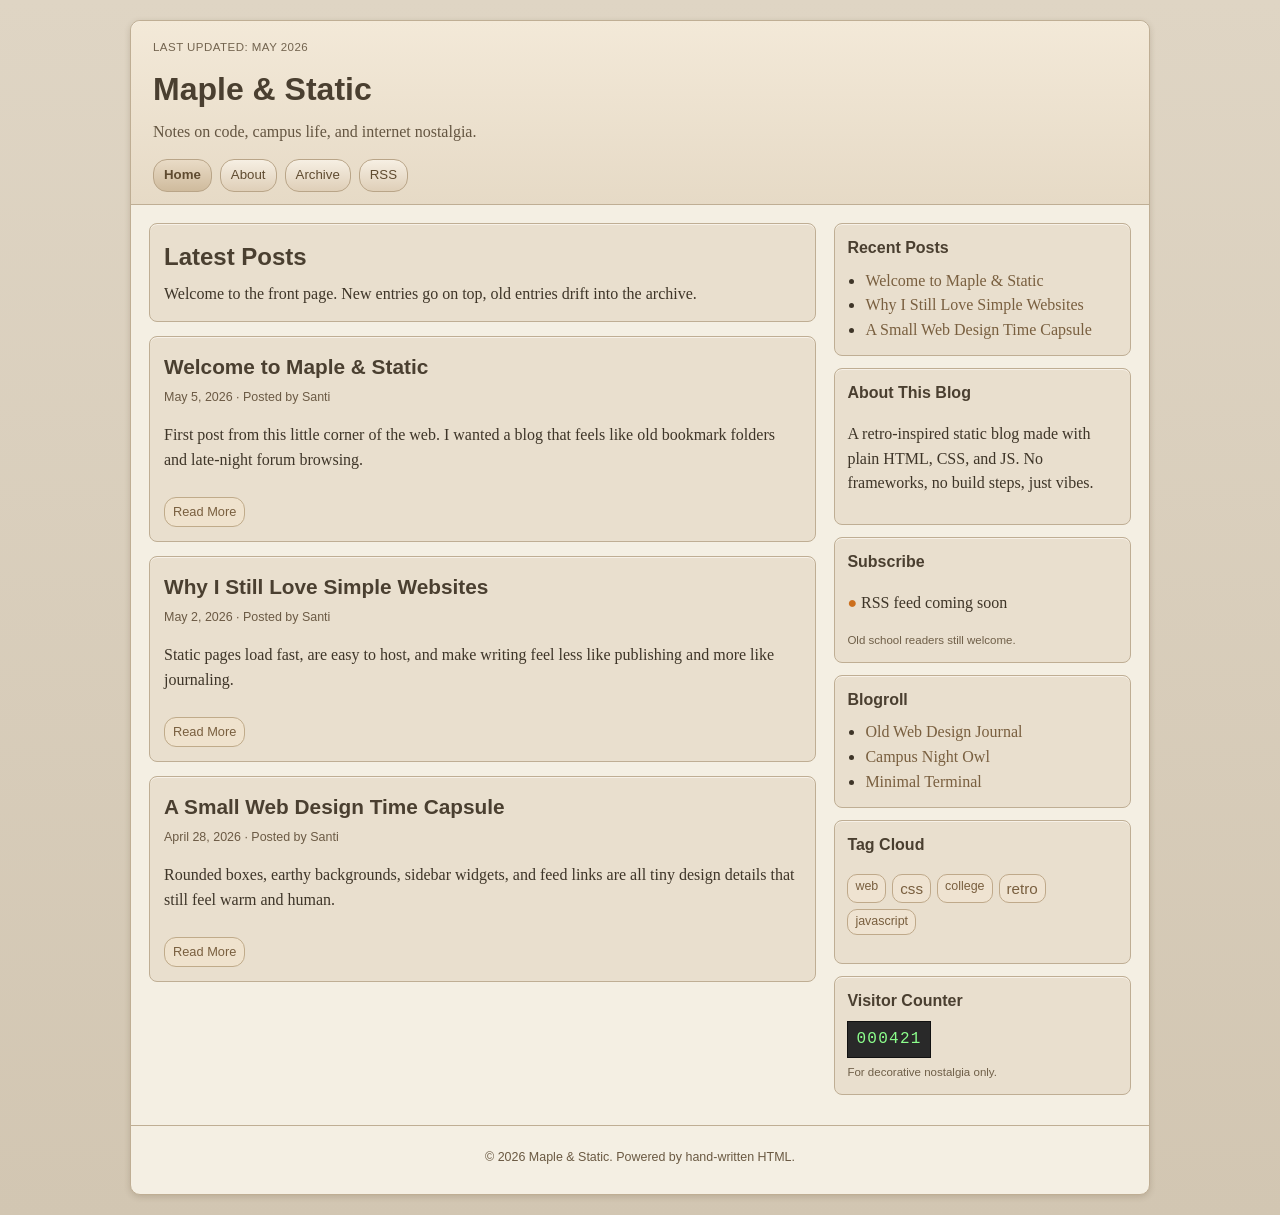
==== index.html @ cbd00a03 "Initial commit for retro-inspired static blog." ====
<!DOCTYPE html>
<html lang="en">
  <head>
    <meta charset="UTF-8" />
    <meta name="viewport" content="width=device-width, initial-scale=1.0" />
    <title>Maple & Static | Blog</title>
    <link rel="stylesheet" href="styles.css" />
  </head>
  <body>
    <div class="page-shell">
      <header class="site-header">
        <p class="small-meta">Last updated: May 2026</p>
        <h1>Maple &amp; Static</h1>
        <p class="tagline">Notes on code, campus life, and internet nostalgia.</p>
        <nav class="top-nav" aria-label="Main">
          <a href="index.html" aria-current="page">Home</a>
          <a href="about.html">About</a>
          <a href="archive.html">Archive</a>
          <a href="#subscribe">RSS</a>
        </nav>
      </header>

      <main class="layout">
        <section class="content">
          <div class="module">
            <h2 class="module-title">Latest Posts</h2>
            <p class="module-intro">
              Welcome to the front page. New entries go on top, old entries drift into the archive.
            </p>
          </div>
          <div id="posts" class="posts-list"></div>
        </section>

        <aside class="sidebar" aria-label="Sidebar widgets">
          <section class="widget">
            <h3>Recent Posts</h3>
            <ul class="recent-posts-widget" data-limit="5"></ul>
          </section>

          <section class="widget">
            <h3>About This Blog</h3>
            <p>
              A retro-inspired static blog made with plain HTML, CSS, and JS.
              No frameworks, no build steps, just vibes.
            </p>
          </section>

          <section class="widget" id="subscribe">
            <h3>Subscribe</h3>
            <p><span class="rss-dot">●</span> RSS feed coming soon</p>
            <p class="tiny-text">Old school readers still welcome.</p>
          </section>

          <section class="widget">
            <h3>Blogroll</h3>
            <ul>
              <li><a href="#">Old Web Design Journal</a></li>
              <li><a href="#">Campus Night Owl</a></li>
              <li><a href="#">Minimal Terminal</a></li>
            </ul>
          </section>

          <section class="widget">
            <h3>Tag Cloud</h3>
            <p class="tags">
              <a href="#">web</a>
              <a href="#" class="big">css</a>
              <a href="#">college</a>
              <a href="#" class="big">retro</a>
              <a href="#">javascript</a>
            </p>
          </section>

          <section class="widget counter">
            <h3>Visitor Counter</h3>
            <p class="counter-digits">000420</p>
            <p class="tiny-text">For decorative nostalgia only.</p>
          </section>
        </aside>
      </main>

      <footer class="site-footer">
        <p>&copy; 2026 Maple &amp; Static. Powered by hand-written HTML.</p>
      </footer>
    </div>

    <script src="script.js"></script>
  </body>
</html>
---- styles.css ----
:root {
  --bg: #d8cfbf;
  --panel: #f4efe3;
  --panel-strong: #e9dfce;
  --border: #bfae94;
  --text: #3e3528;
  --heading: #4a3f30;
  --link: #795f3f;
  --link-hover: #5e472d;
}

* {
  box-sizing: border-box;
}

body {
  margin: 0;
  background: linear-gradient(#dfd5c4, #d2c6b2);
  color: var(--text);
  font-family: Georgia, "Times New Roman", serif;
  line-height: 1.55;
}

a {
  color: var(--link);
  text-decoration: none;
}

a:hover {
  color: var(--link-hover);
  text-decoration: underline;
}

.page-shell {
  width: min(1020px, 94%);
  margin: 20px auto;
  background: var(--panel);
  border: 1px solid var(--border);
  border-radius: 10px;
  box-shadow: 0 1px 0 #f9f5ed inset, 0 2px 6px rgba(72, 50, 24, 0.18);
}

.site-header {
  padding: 18px 22px 12px;
  border-bottom: 1px solid var(--border);
  background: linear-gradient(#f3e9d8, #e6dac6);
  border-radius: 10px 10px 0 0;
}

.small-meta {
  margin: 0;
  font-family: Verdana, Arial, sans-serif;
  font-size: 0.72rem;
  letter-spacing: 0.04em;
  text-transform: uppercase;
  color: #73644f;
}

h1,
h2,
h3 {
  color: var(--heading);
  font-family: "Trebuchet MS", Verdana, Arial, sans-serif;
}

.site-header h1 {
  margin: 8px 0 6px;
}

.tagline {
  margin: 0 0 14px;
  color: #645541;
}

.top-nav {
  display: flex;
  flex-wrap: wrap;
  gap: 8px;
}

.top-nav a {
  display: inline-block;
  padding: 5px 10px;
  border: 1px solid #b9a588;
  border-radius: 14px;
  background: linear-gradient(#f6efe3, #dfcfb8);
  font-family: Verdana, Arial, sans-serif;
  font-size: 0.83rem;
  color: #5f4b30;
}

.top-nav a[aria-current="page"] {
  background: linear-gradient(#e9dbc6, #cfbb9d);
  font-weight: 700;
}

.layout {
  display: grid;
  grid-template-columns: 2.25fr 1fr;
  gap: 18px;
  padding: 18px;
}

.module,
.post-card,
.widget {
  border: 1px solid var(--border);
  border-radius: 8px;
  background: var(--panel-strong);
  box-shadow: 0 1px 0 #f7f1e8 inset;
}

.module {
  padding: 14px;
  margin-bottom: 14px;
}

.module-title {
  margin: 0 0 7px;
}

.module-intro {
  margin: 0;
}

.posts-list {
  display: grid;
  gap: 14px;
}

.post-card {
  padding: 14px;
}

.post-card h2 {
  margin: 0;
  font-size: 1.3rem;
}

.post-body p {
  margin: 0 0 12px;
}

.post-meta {
  margin-top: 5px;
  font-family: Verdana, Arial, sans-serif;
  font-size: 0.78rem;
  color: #6b5a44;
}

.read-more {
  display: inline-block;
  margin-top: 8px;
  padding: 4px 8px;
  border-radius: 12px;
  background: #efe2cd;
  border: 1px solid #c0ab8a;
  font-family: Verdana, Arial, sans-serif;
  font-size: 0.8rem;
}

.widget {
  padding: 12px;
  margin-bottom: 12px;
}

.widget h3 {
  margin: 0 0 8px;
  font-size: 1rem;
}

.widget ul {
  margin: 0;
  padding-left: 18px;
}

.tiny-text {
  margin: 6px 0 0;
  font-family: Verdana, Arial, sans-serif;
  font-size: 0.72rem;
  color: #6f5f48;
}

.rss-dot {
  color: #cc6f1d;
}

.tags {
  display: flex;
  flex-wrap: wrap;
  gap: 6px;
}

.tags a {
  background: #efe3d1;
  border: 1px solid #bfa98a;
  border-radius: 10px;
  padding: 2px 7px;
  font-family: Verdana, Arial, sans-serif;
  font-size: 0.78rem;
}

.tags a.big {
  font-size: 0.95rem;
}

.counter-digits {
  margin: 0;
  display: inline-block;
  padding: 5px 8px;
  background: #292929;
  color: #8cff8c;
  font-family: "Courier New", Courier, monospace;
  border: 1px solid #111;
  letter-spacing: 0.08em;
}

.mono-inline {
  font-family: "Courier New", Courier, monospace;
  font-size: 0.88rem;
}

.notes-list {
  margin: 0;
  padding-left: 18px;
}

.site-footer {
  padding: 10px 18px 14px;
  border-top: 1px solid var(--border);
  text-align: center;
  font-family: Verdana, Arial, sans-serif;
  font-size: 0.78rem;
  color: #6a5942;
}

@media (max-width: 860px) {
  .layout {
    grid-template-columns: 1fr;
  }
}
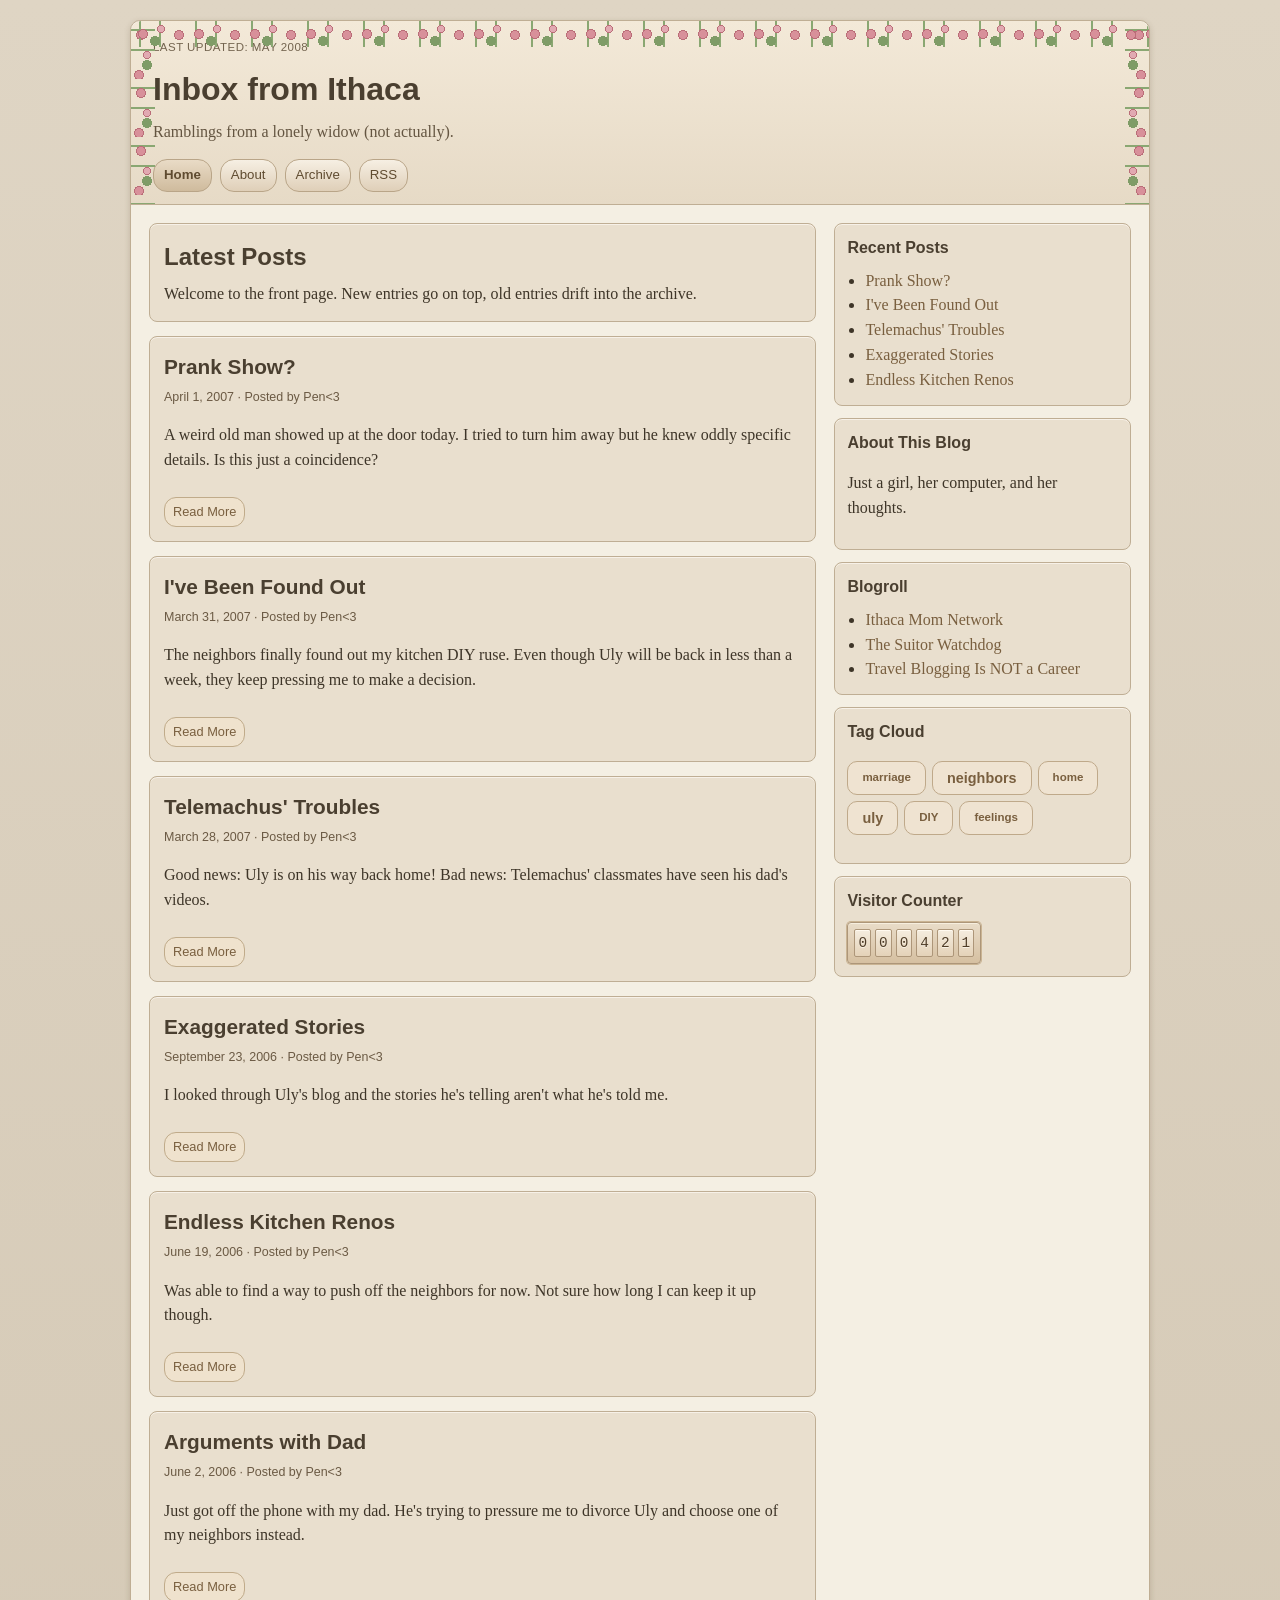
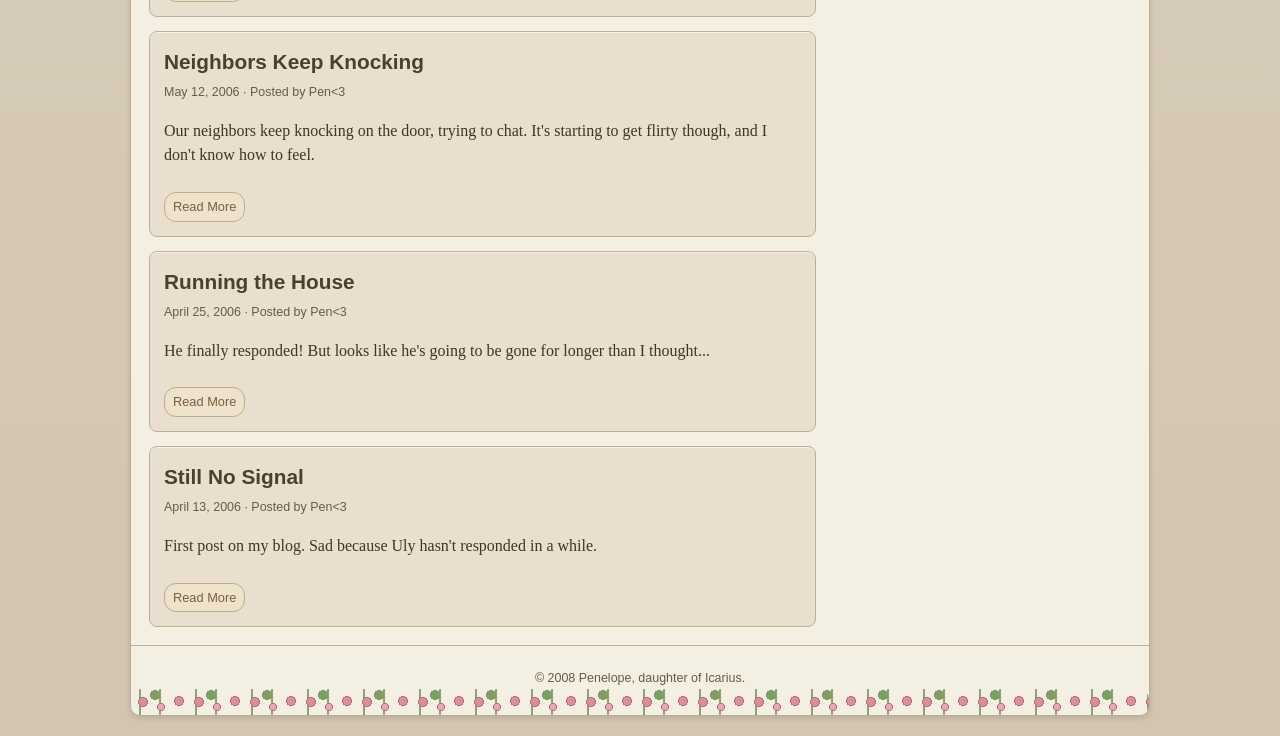
==== commit ce68d175: "submission" ====
--- a/index.html
+++ b/index.html
@@ -3,15 +3,15 @@
   <head>
     <meta charset="UTF-8" />
     <meta name="viewport" content="width=device-width, initial-scale=1.0" />
-    <title>Maple & Static | Blog</title>
+    <title>Inbox from Ithaca | Blog</title>
     <link rel="stylesheet" href="styles.css" />
   </head>
   <body>
     <div class="page-shell">
       <header class="site-header">
-        <p class="small-meta">Last updated: May 2026</p>
-        <h1>Maple &amp; Static</h1>
-        <p class="tagline">Notes on code, campus life, and internet nostalgia.</p>
+        <p class="small-meta">Last updated: May 2008</p>
+        <h1>Inbox from Ithaca</h1>
+        <p class="tagline">Ramblings from a lonely widow (not actually).</p>
         <nav class="top-nav" aria-label="Main">
           <a href="index.html" aria-current="page">Home</a>
           <a href="about.html">About</a>
@@ -40,47 +40,40 @@
           <section class="widget">
             <h3>About This Blog</h3>
             <p>
-              A retro-inspired static blog made with plain HTML, CSS, and JS.
-              No frameworks, no build steps, just vibes.
+              Just a girl, her computer, and her thoughts.
             </p>
-          </section>
-
-          <section class="widget" id="subscribe">
-            <h3>Subscribe</h3>
-            <p><span class="rss-dot">●</span> RSS feed coming soon</p>
-            <p class="tiny-text">Old school readers still welcome.</p>
           </section>
 
           <section class="widget">
             <h3>Blogroll</h3>
             <ul>
-              <li><a href="#">Old Web Design Journal</a></li>
-              <li><a href="#">Campus Night Owl</a></li>
-              <li><a href="#">Minimal Terminal</a></li>
+              <li><a href="#">Ithaca Mom Network</a></li>
+              <li><a href="#">The Suitor Watchdog</a></li>
+              <li><a href="#">Travel Blogging Is NOT a Career</a></li>
             </ul>
           </section>
 
           <section class="widget">
             <h3>Tag Cloud</h3>
             <p class="tags">
-              <a href="#">web</a>
-              <a href="#" class="big">css</a>
-              <a href="#">college</a>
-              <a href="#" class="big">retro</a>
-              <a href="#">javascript</a>
+              <a href="#">marriage</a>
+              <a href="#" class="big">neighbors</a>
+              <a href="#">home</a>
+              <a href="#" class="big">uly</a>
+              <a href="#">DIY</a>
+              <a href="#">feelings</a>
             </p>
           </section>
 
           <section class="widget counter">
             <h3>Visitor Counter</h3>
-            <p class="counter-digits">000420</p>
-            <p class="tiny-text">For decorative nostalgia only.</p>
+            <p class="counter-digits">000000</p>
           </section>
         </aside>
       </main>
 
       <footer class="site-footer">
-        <p>&copy; 2026 Maple &amp; Static. Powered by hand-written HTML.</p>
+        <p>&copy; 2008 Penelope, daughter of Icarius.</p>
       </footer>
     </div>
 
--- a/styles.css
+++ b/styles.css
@@ -32,15 +32,76 @@
 }
 
 .page-shell {
+  position: relative;
   width: min(1020px, 94%);
   margin: 20px auto;
   background: var(--panel);
   border: 1px solid var(--border);
   border-radius: 10px;
   box-shadow: 0 1px 0 #f9f5ed inset, 0 2px 6px rgba(72, 50, 24, 0.18);
+  overflow: hidden;
+}
+
+.page-shell::before,
+.page-shell::after {
+  content: "";
+  position: absolute;
+  left: 0;
+  width: 100%;
+  height: 26px;
+  pointer-events: none;
+  z-index: 5;
+  background-image:
+    radial-gradient(circle at 12px 13px, #d8909a 0 4px, #ba6d78 4px 5px, transparent 5px),
+    radial-gradient(circle at 30px 8px, #e1a9b1 0 3px, #ba6d78 3px 4px, transparent 4px),
+    radial-gradient(circle at 48px 14px, #d8909a 0 4px, #ba6d78 4px 5px, transparent 5px),
+    radial-gradient(circle at 24px 20px, #7f9c67 0 5px, transparent 5px),
+    linear-gradient(90deg, transparent 0 8px, #8aa772 8px 10px, transparent 10px 28px, #8aa772 28px 30px, transparent 30px 100%);
+  background-size: 56px 26px;
+  background-repeat: repeat-x;
+}
+
+.page-shell::before {
+  top: 0;
+  border-radius: 10px 10px 0 0;
+}
+
+.page-shell::after {
+  bottom: 0;
+  transform: scaleY(-1);
+  border-radius: 0 0 10px 10px;
+}
+
+.site-header::before,
+.site-header::after {
+  content: "";
+  position: absolute;
+  top: 0;
+  bottom: 0;
+  width: 24px;
+  pointer-events: none;
+  z-index: 4;
+  background-image:
+    radial-gradient(circle at 10px 14px, #d8909a 0 4px, #ba6d78 4px 5px, transparent 5px),
+    radial-gradient(circle at 16px 34px, #e1a9b1 0 3px, #ba6d78 3px 4px, transparent 4px),
+    radial-gradient(circle at 8px 54px, #d8909a 0 4px, #ba6d78 4px 5px, transparent 5px),
+    radial-gradient(circle at 16px 44px, #7f9c67 0 5px, transparent 5px),
+    linear-gradient(180deg, transparent 0 8px, #8aa772 8px 10px, transparent 10px 28px, #8aa772 28px 30px, transparent 30px 100%);
+  background-size: 24px 58px;
+  background-repeat: repeat-y;
+}
+
+.site-header::before {
+  left: 0;
+}
+
+.site-header::after {
+  right: 0;
+  transform: scaleX(-1);
 }
 
 .site-header {
+  position: relative;
   padding: 18px 22px 12px;
   border-bottom: 1px solid var(--border);
   background: linear-gradient(#f3e9d8, #e6dac6);
@@ -192,27 +253,47 @@
 }
 
 .tags a {
+  display: inline-flex;
+  align-items: center;
+  justify-content: center;
   background: #efe3d1;
   border: 1px solid #bfa98a;
   border-radius: 10px;
-  padding: 2px 7px;
-  font-family: Verdana, Arial, sans-serif;
-  font-size: 0.78rem;
+  min-height: 34px;
+  padding: 4px 14px;
+  line-height: 1;
+  font-family: Verdana, Arial, sans-serif;
+  font-size: 0.72rem;
+  font-weight: 600;
 }
 
 .tags a.big {
-  font-size: 0.95rem;
+  font-size: 0.9rem;
 }
 
 .counter-digits {
   margin: 0;
-  display: inline-block;
-  padding: 5px 8px;
-  background: #292929;
-  color: #8cff8c;
+  display: inline-flex;
+  gap: 4px;
+  padding: 6px;
+  background: linear-gradient(#e9dcc8, #d6c0a1);
+  color: #4f3d28;
   font-family: "Courier New", Courier, monospace;
-  border: 1px solid #111;
-  letter-spacing: 0.08em;
+  font-size: 0.9rem;
+  border: 1px solid #ad9679;
+  border-radius: 4px;
+  box-shadow: 0 1px 0 #f7efdf inset, 0 0 0 1px #cab493;
+  text-shadow: 0 1px 0 #f8f1e4;
+}
+
+.counter-digit-box {
+  min-width: 14px;
+  text-align: center;
+  padding: 2px 3px;
+  border: 1px solid #ad9679;
+  border-radius: 2px;
+  background: linear-gradient(#f5eddf, #e4d2b8);
+  box-shadow: 0 1px 0 #fff9ef inset;
 }
 
 .mono-inline {
@@ -234,6 +315,46 @@
   color: #6a5942;
 }
 
+.comments-section {
+  margin-top: 18px;
+  padding-top: 14px;
+  border-top: 1px dashed var(--border);
+}
+
+.comments-title {
+  margin: 0 0 12px;
+  font-size: 1rem;
+}
+
+.comment {
+  padding: 10px 12px;
+  margin-bottom: 10px;
+  border: 1px solid var(--border);
+  border-radius: 6px;
+  background: var(--panel);
+}
+
+.comment:last-child {
+  margin-bottom: 0;
+}
+
+.comment-meta {
+  margin: 0 0 5px;
+  font-family: Verdana, Arial, sans-serif;
+  font-size: 0.75rem;
+  color: #6b5a44;
+}
+
+.comment-author {
+  font-weight: 700;
+  color: var(--link);
+}
+
+.comment-text {
+  margin: 0;
+  font-size: 0.9rem;
+}
+
 @media (max-width: 860px) {
   .layout {
     grid-template-columns: 1fr;
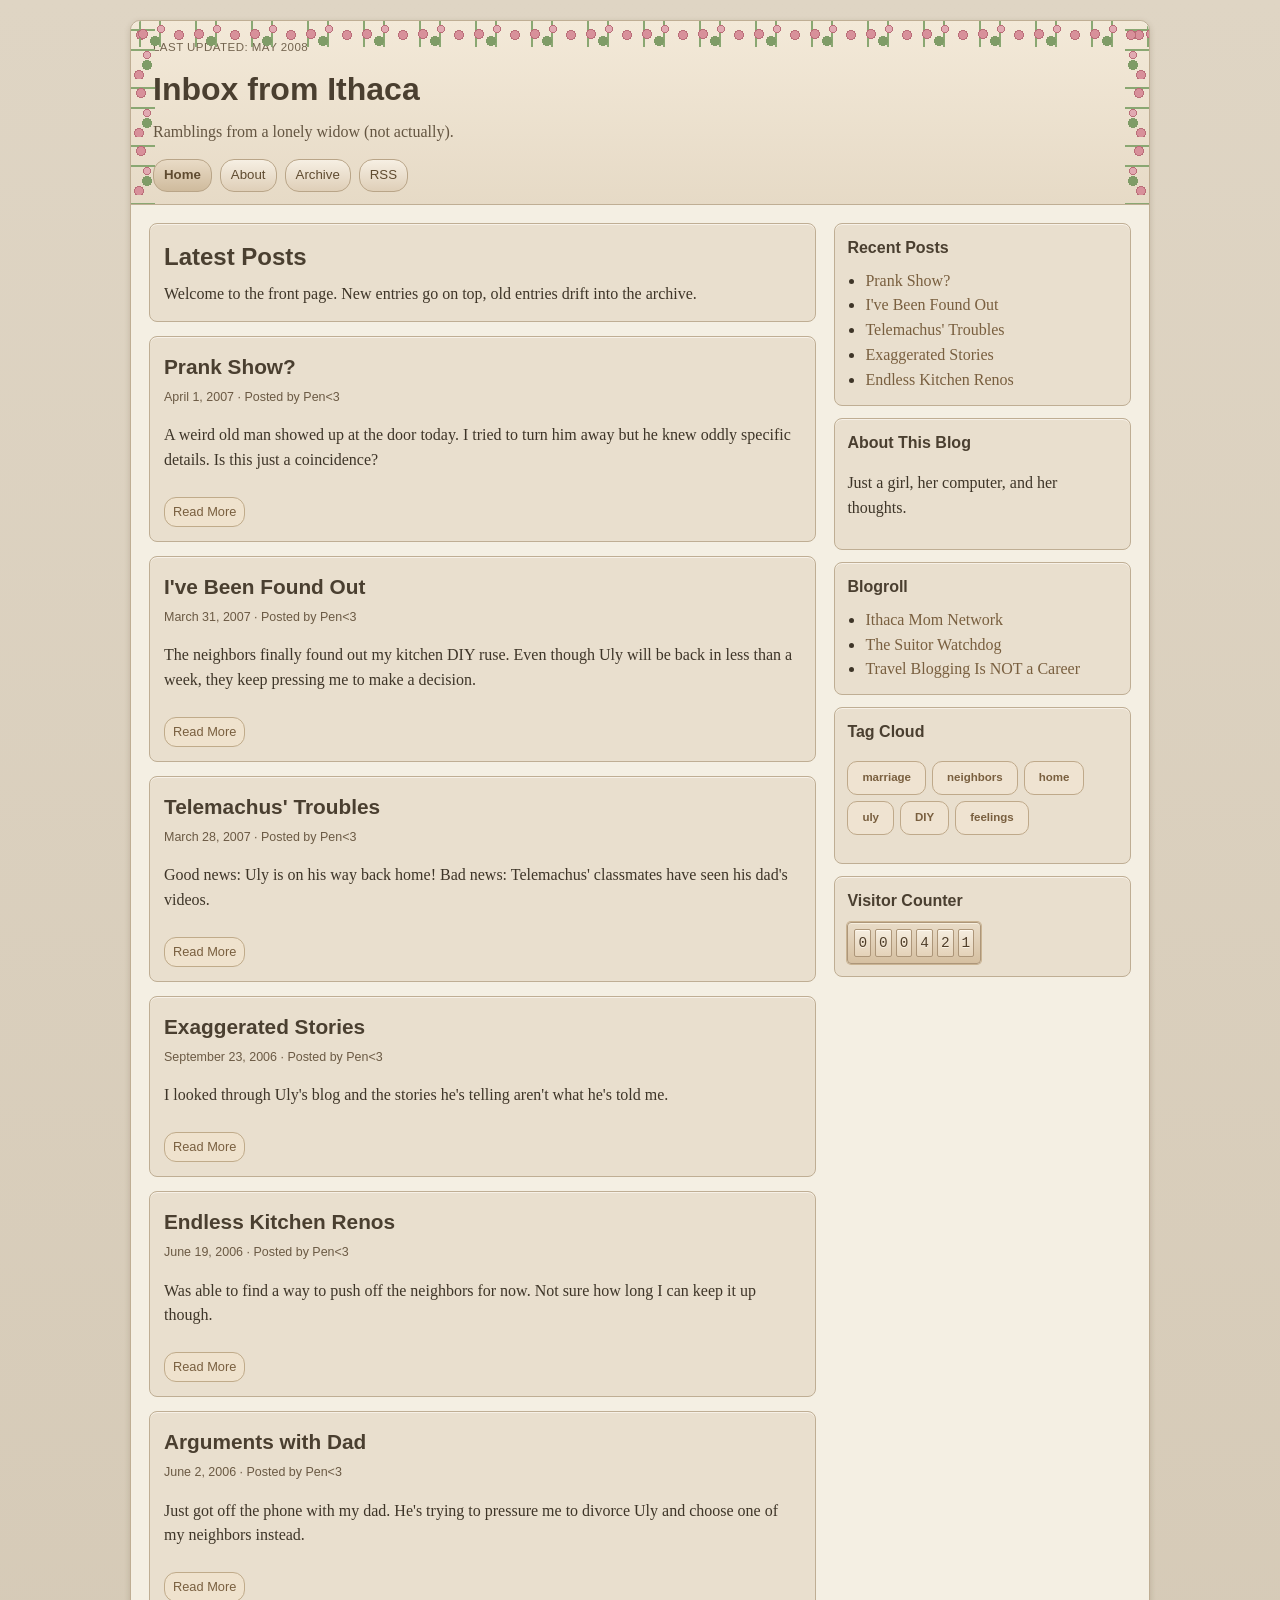
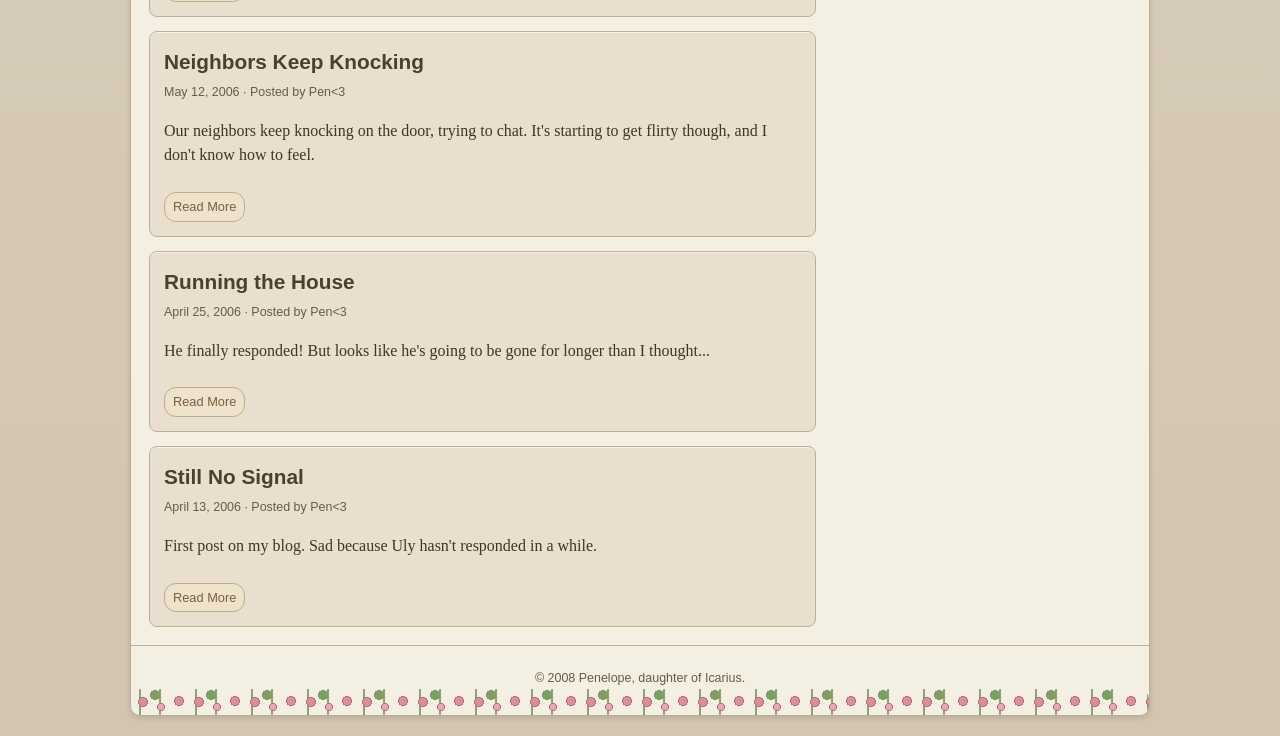
==== commit d277d777: "final submission" ====
--- a/index.html
+++ b/index.html
@@ -57,9 +57,9 @@
             <h3>Tag Cloud</h3>
             <p class="tags">
               <a href="#">marriage</a>
-              <a href="#" class="big">neighbors</a>
+              <a href="#">neighbors</a>
               <a href="#">home</a>
-              <a href="#" class="big">uly</a>
+              <a href="#">uly</a>
               <a href="#">DIY</a>
               <a href="#">feelings</a>
             </p>
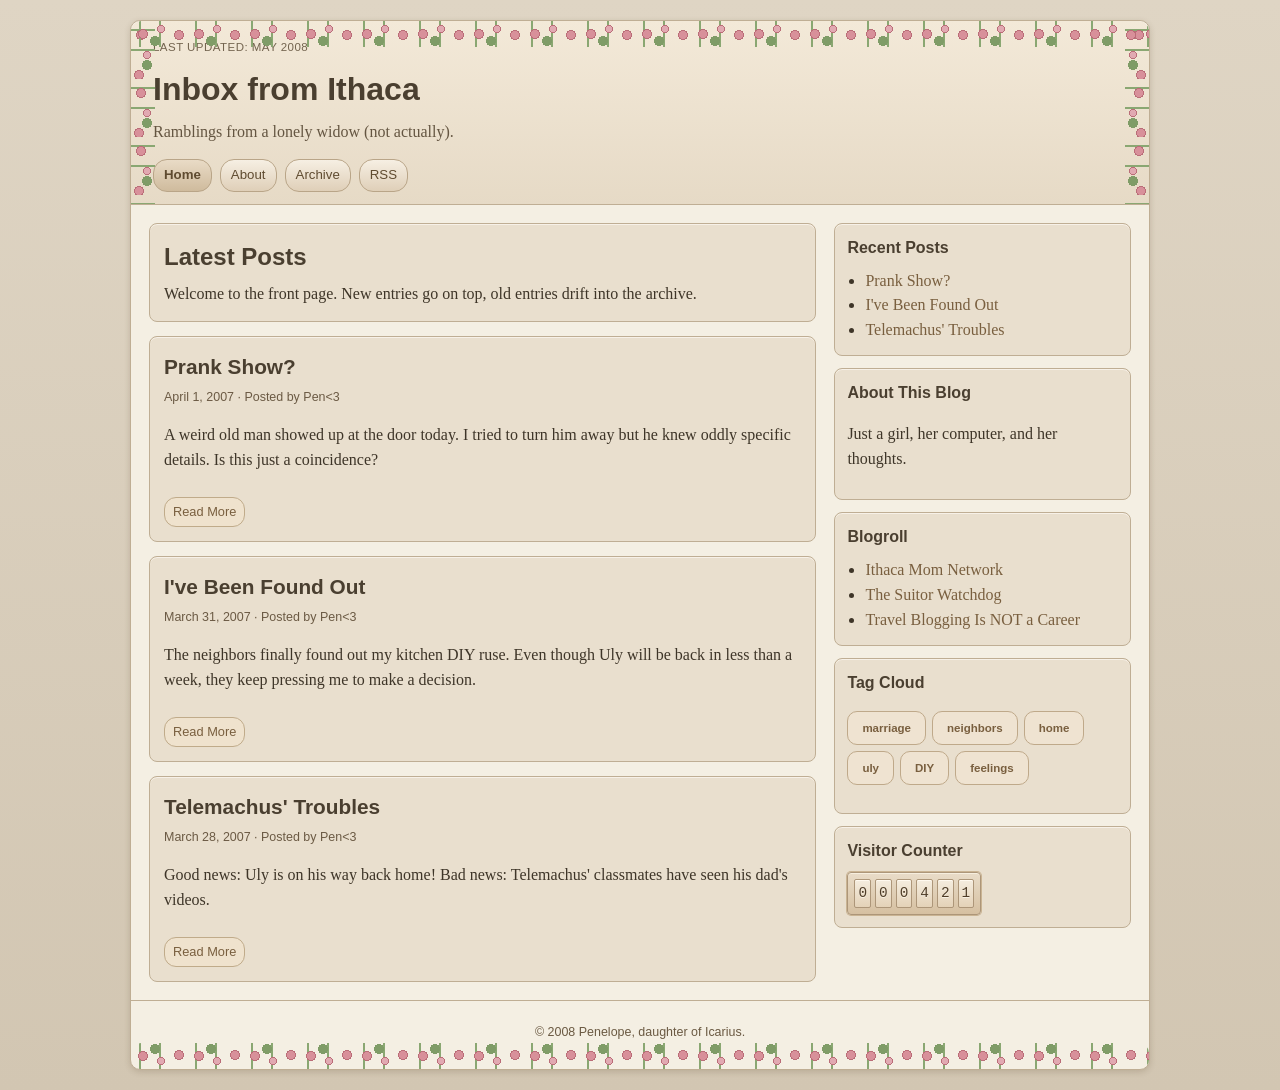
==== commit d6b4c193: "submit time!" ====
--- a/index.html
+++ b/index.html
@@ -34,7 +34,7 @@
         <aside class="sidebar" aria-label="Sidebar widgets">
           <section class="widget">
             <h3>Recent Posts</h3>
-            <ul class="recent-posts-widget" data-limit="5"></ul>
+            <ul class="recent-posts-widget" data-limit="3"></ul>
           </section>
 
           <section class="widget">
